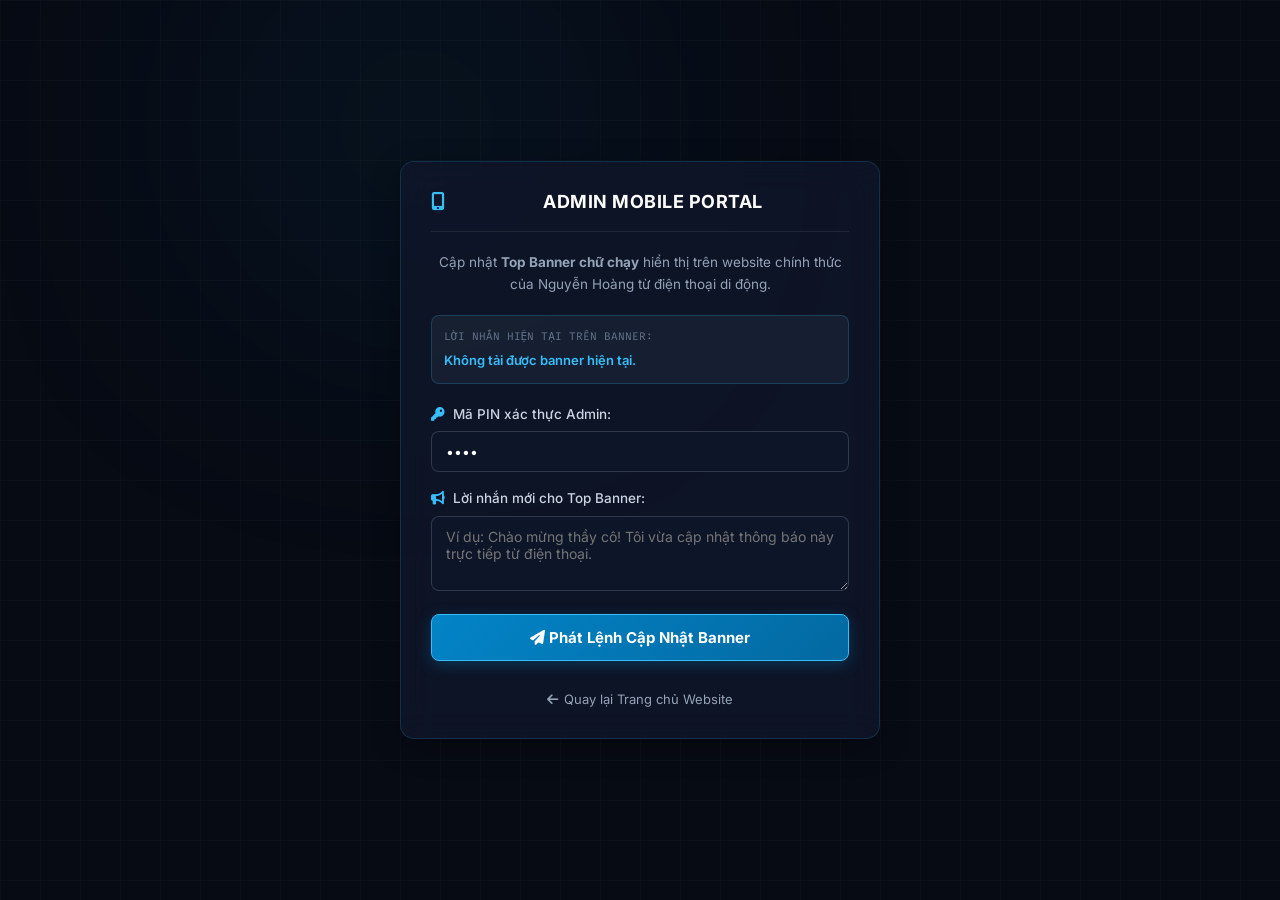
==== templates/admin.html @ 815f7911 "Initial commit for 24/7 personal website" ====
<!DOCTYPE html>
<html lang="vi">
<head>
    <meta charset="UTF-8">
    <meta name="viewport" content="width=device-width, initial-scale=1.0">
    <title>Admin Portal - Cập Nhật Top Banner Từ Điện Thoại</title>
    <link rel="stylesheet" href="/static/style.css">
    <link rel="stylesheet" href="https://cdnjs.cloudflare.com/ajax/libs/font-awesome/6.5.1/css/all.min.css">
    <link href="https://fonts.googleapis.com/css2?family=Fira+Code:wght@500;700&family=Inter:wght@400;600;700&display=swap" rel="stylesheet">
</head>
<body style="display: flex; align-items: center; justify-content: center; min-height: 100vh; padding: 20px;">
    <div class="cyber-bg-glow glow-1"></div>
    <div class="grid-overlay"></div>

    <div style="position: relative; z-index: 1; max-width: 480px; width: 100%;">
        <div class="cyber-card" style="margin-bottom: 0;">
            <div class="card-header" style="justify-content: center; text-align: center;">
                <span class="header-icon"><i class="fa-solid fa-mobile-screen-button"></i></span>
                <h2>ADMIN MOBILE PORTAL</h2>
            </div>
            <div class="card-body">
                <p style="font-size: 13.5px; color: #94a3b8; text-align: center; margin-bottom: 20px;">
                    Cập nhật <strong>Top Banner chữ chạy</strong> hiển thị trên website chính thức của Nguyễn Hoàng từ điện thoại di động.
                </p>

                <div style="background: rgba(30, 41, 59, 0.6); padding: 12px; border-radius: 8px; border: 1px solid rgba(56, 189, 248, 0.2); margin-bottom: 20px; font-size: 13px;">
                    <div style="color: #64748b; font-size: 11px; text-transform: uppercase; font-family: var(--font-mono); margin-bottom: 4px;">Lời nhắn hiện tại trên Banner:</div>
                    <div id="currentBanner" style="color: #38bdf8; font-weight: 600;">Đang tải...</div>
                </div>

                <form id="adminForm">
                    <div class="form-group">
                        <label for="adminPin"><i class="fa-solid fa-key"></i> Mã PIN xác thực Admin:</label>
                        <input type="password" id="adminPin" required placeholder="Nhập mã PIN (Mặc định: 2006)" value="2006">
                    </div>

                    <div class="form-group">
                        <label for="bannerMessage"><i class="fa-solid fa-bullhorn"></i> Lời nhắn mới cho Top Banner:</label>
                        <textarea id="bannerMessage" rows="3" required placeholder="Ví dụ: Chào mừng thầy cô! Tôi vừa cập nhật thông báo này trực tiếp từ điện thoại."></textarea>
                    </div>

                    <button type="submit" class="cyber-btn" id="updateBtn">
                        <span class="btn-text"><i class="fa-solid fa-paper-plane"></i> Phát Lệnh Cập Nhật Banner</span>
                    </button>

                    <div id="adminAlert" class="alert-box hidden"></div>
                </form>

                <div style="margin-top: 25px; text-align: center;">
                    <a href="/" style="color: #94a3b8; font-size: 13px; text-decoration: none; display: inline-flex; align-items: center; gap: 6px;">
                        <i class="fa-solid fa-arrow-left"></i> Quay lại Trang chủ Website
                    </a>
                </div>
            </div>
        </div>
    </div>

    <script>
        async function loadCurrentBanner() {
            try {
                const res = await fetch('/api/banner');
                const data = await res.json();
                document.getElementById('currentBanner').textContent = data.message || 'Chưa có lời nhắn';
            } catch (e) {
                document.getElementById('currentBanner').textContent = 'Không tải được banner hiện tại.';
            }
        }
        loadCurrentBanner();

        document.getElementById('adminForm').addEventListener('submit', async function(e) {
            e.preventDefault();
            const btn = document.getElementById('updateBtn');
            const alertBox = document.getElementById('adminAlert');
            const pin = document.getElementById('adminPin').value.trim();
            const message = document.getElementById('bannerMessage').value.trim();

            btn.disabled = true;
            btn.innerHTML = '<span class="btn-text"><i class="fa-solid fa-spinner fa-spin"></i> Đang cập nhật...</span>';

            try {
                const res = await fetch('/api/banner', {
                    method: 'POST',
                    headers: {'Content-Type': 'application/json'},
                    body: JSON.stringify({ pin: pin, message: message })
                });
                const result = await res.json();
                alertBox.textContent = result.message;
                alertBox.className = 'alert-box ' + (res.ok ? 'alert-success' : 'alert-error');
                if (res.ok) {
                    document.getElementById('currentBanner').textContent = message;
                    document.getElementById('bannerMessage').value = '';
                }
            } catch (err) {
                alertBox.textContent = 'Lỗi kết nối máy chủ!';
                alertBox.className = 'alert-box alert-error';
            } finally {
                btn.disabled = false;
                btn.innerHTML = '<span class="btn-text"><i class="fa-solid fa-paper-plane"></i> Phát Lệnh Cập Nhật Banner</span>';
            }
        });
    </script>
</body>
</html>
---- static/style.css ----
/* ==========================================================================
   CYBERSECURITY & SOC ANALYST PORTFOLIO STYLESHEET
   Author: Nguyễn Hoàng - An Toàn Thông Tin (VKU)
   ========================================================================== */

:root {
    --bg-dark: #070b14;
    --card-bg: rgba(15, 23, 42, 0.82);
    --card-border: rgba(56, 189, 248, 0.16);
    --card-hover-border: rgba(56, 189, 248, 0.45);
    
    --cyan: #38bdf8;
    --cyan-glow: rgba(56, 189, 248, 0.35);
    --emerald: #10b981;
    --emerald-glow: rgba(16, 185, 129, 0.3);
    --blue: #3b82f6;
    --purple: #a855f7;
    --amber: #f59e0b;
    --rose: #f43f5e;
    
    --text-primary: #f8fafc;
    --text-secondary: #94a3b8;
    --text-muted: #64748b;
    
    --terminal-bg: #030712;
    --font-sans: 'Inter', -apple-system, BlinkMacSystemFont, "Segoe UI", Roboto, sans-serif;
    --font-mono: 'Fira Code', 'Consolas', 'Courier New', monospace;
}

* {
    box-sizing: border-box;
    margin: 0;
    padding: 0;
}

body {
    background-color: var(--bg-dark);
    color: var(--text-primary);
    font-family: var(--font-sans);
    line-height: 1.6;
    position: relative;
    overflow-x: hidden;
    min-height: 100vh;
}

/* Background Cyber Grid & Ambient Glows */
.grid-overlay {
    position: fixed;
    top: 0;
    left: 0;
    width: 100%;
    height: 100%;
    background-image: 
        linear-gradient(to right, rgba(255, 255, 255, 0.02) 1px, transparent 1px),
        linear-gradient(to bottom, rgba(255, 255, 255, 0.02) 1px, transparent 1px);
    background-size: 40px 40px;
    pointer-events: none;
    z-index: 0;
}

.cyber-bg-glow {
    position: fixed;
    width: 450px;
    height: 450px;
    border-radius: 50%;
    filter: blur(140px);
    pointer-events: none;
    z-index: 0;
    opacity: 0.25;
}

.glow-1 {
    top: -100px;
    left: 15%;
    background: radial-gradient(circle, #0284c7 0%, transparent 70%);
}

.glow-2 {
    bottom: 50px;
    right: 10%;
    background: radial-gradient(circle, #059669 0%, transparent 70%);
}

.wrapper {
    position: relative;
    z-index: 1;
    max-width: 960px;
    margin: 0 auto;
    padding: 40px 20px 60px;
}

/* ==========================================================================
   HERO / HEADER SECTION
   ========================================================================== */
.hero-section {
    text-align: center;
    padding: 30px 10px 40px;
    margin-bottom: 25px;
}

.status-chip {
    display: inline-flex;
    align-items: center;
    gap: 10px;
    background: rgba(16, 185, 129, 0.1);
    border: 1px solid rgba(16, 185, 129, 0.35);
    color: #34d399;
    padding: 6px 18px;
    border-radius: 30px;
    font-size: 12px;
    font-family: var(--font-mono);
    font-weight: 600;
    letter-spacing: 0.5px;
    margin-bottom: 25px;
    box-shadow: 0 0 15px rgba(16, 185, 129, 0.15);
}

.pulsing-radar {
    width: 8px;
    height: 8px;
    background: #10b981;
    border-radius: 50%;
    box-shadow: 0 0 0 rgba(16, 185, 129, 0.6);
    animation: pulse-ring 1.8s infinite;
}

@keyframes pulse-ring {
    0% { transform: scale(0.95); box-shadow: 0 0 0 0 rgba(16, 185, 129, 0.7); }
    70% { transform: scale(1); box-shadow: 0 0 0 8px rgba(16, 185, 129, 0); }
    100% { transform: scale(0.95); box-shadow: 0 0 0 0 rgba(16, 185, 129, 0); }
}

.avatar-container {
    position: relative;
    width: 100px;
    height: 100px;
    margin: 0 auto 20px;
}

.avatar-glow {
    position: absolute;
    inset: -5px;
    background: linear-gradient(135deg, #0284c7, #10b981);
    border-radius: 50%;
    filter: blur(10px);
    opacity: 0.6;
    animation: rotate-glow 6s linear infinite;
}

@keyframes rotate-glow {
    0% { transform: rotate(0deg); }
    100% { transform: rotate(360deg); }
}

.avatar-frame {
    position: relative;
    width: 100%;
    height: 100%;
    background: #0f172a;
    border: 2px solid var(--cyan);
    border-radius: 50%;
    display: flex;
    align-items: center;
    justify-content: center;
    font-size: 44px;
    color: var(--cyan);
    box-shadow: inset 0 0 20px rgba(56, 189, 248, 0.2);
}

.glitch-name {
    font-size: 38px;
    font-weight: 800;
    letter-spacing: 1.5px;
    color: #ffffff;
    margin-bottom: 10px;
    text-shadow: 0 0 20px rgba(56, 189, 248, 0.35);
}

.role-title {
    font-size: 18px;
    color: var(--text-secondary);
    font-weight: 500;
    margin-bottom: 25px;
}

.highlight-cyan {
    color: #38bdf8;
    font-weight: 700;
}

.highlight-blue {
    color: #60a5fa;
    font-weight: 600;
}

.divider {
    color: var(--text-muted);
    margin: 0 8px;
}

.meta-tags {
    display: flex;
    flex-wrap: wrap;
    justify-content: center;
    gap: 12px;
}

.meta-tags .tag {
    background: rgba(30, 41, 59, 0.7);
    border: 1px solid rgba(148, 163, 184, 0.15);
    color: #cbd5e1;
    padding: 7px 16px;
    border-radius: 8px;
    font-size: 13.5px;
    display: flex;
    align-items: center;
    gap: 8px;
    transition: all 0.25s ease;
}

.meta-tags .tag:hover {
    border-color: var(--cyan);
    color: #ffffff;
    transform: translateY(-2px);
    box-shadow: 0 4px 12px rgba(56, 189, 248, 0.15);
}

.meta-tags .tag i {
    color: var(--cyan);
}

/* ==========================================================================
   CYBER CARDS & COMMON STYLES
   ========================================================================== */
.cyber-card {
    background: var(--card-bg);
    border: 1px solid var(--card-border);
    backdrop-filter: blur(16px);
    -webkit-backdrop-filter: blur(16px);
    border-radius: 14px;
    padding: 26px 30px;
    margin-bottom: 26px;
    box-shadow: 0 8px 30px rgba(0, 0, 0, 0.3);
    transition: all 0.3s cubic-bezier(0.16, 1, 0.3, 1);
}

.cyber-card:hover {
    border-color: var(--card-hover-border);
    box-shadow: 0 12px 35px rgba(56, 189, 248, 0.08);
}

.card-header {
    display: flex;
    align-items: center;
    gap: 12px;
    border-bottom: 1px solid rgba(255, 255, 255, 0.08);
    padding-bottom: 14px;
    margin-bottom: 20px;
}

.header-icon {
    font-size: 18px;
    color: var(--cyan);
}

.card-header h2 {
    font-size: 18px;
    font-weight: 700;
    letter-spacing: 0.5px;
    color: #ffffff;
    flex-grow: 1;
}

.header-badge {
    font-family: var(--font-mono);
    font-size: 11px;
    color: var(--cyan);
    background: rgba(56, 189, 248, 0.1);
    padding: 3px 10px;
    border-radius: 4px;
    border: 1px solid rgba(56, 189, 248, 0.25);
    letter-spacing: 1px;
}

.intro-paragraph {
    font-size: 15.5px;
    color: #cbd5e1;
    line-height: 1.75;
    margin-bottom: 14px;
}

.intro-paragraph:last-child {
    margin-bottom: 0;
}

.intro-paragraph strong {
    color: #38bdf8;
}

/* ==========================================================================
   TERMINAL WIDGET (LOG TELEMETRY)
   ========================================================================== */
.terminal-card {
    padding: 0;
    overflow: hidden;
    background: var(--terminal-bg);
    border: 1px solid rgba(56, 189, 248, 0.3);
    box-shadow: 0 10px 30px rgba(0, 0, 0, 0.5);
}

.terminal-bar {
    background: #0f172a;
    padding: 10px 16px;
    display: flex;
    align-items: center;
    border-bottom: 1px solid rgba(255, 255, 255, 0.07);
}

.terminal-dots {
    display: flex;
    gap: 7px;
}

.terminal-dots .dot {
    width: 11px;
    height: 11px;
    border-radius: 50%;
}

.dot.red { background: #ef4444; }
.dot.yellow { background: #f59e0b; }
.dot.green { background: #10b981; }

.terminal-title {
    font-family: var(--font-mono);
    font-size: 12px;
    color: #94a3b8;
    margin-left: 14px;
    flex-grow: 1;
}

.terminal-actions .pulse-text {
    font-family: var(--font-mono);
    font-size: 11px;
    font-weight: 600;
    color: #34d399;
    letter-spacing: 1px;
    animation: blink 2s infinite;
}

@keyframes blink {
    0%, 100% { opacity: 1; }
    50% { opacity: 0.4; }
}

.terminal-console {
    padding: 18px 20px;
    font-family: var(--font-mono);
    font-size: 13px;
    line-height: 1.8;
}

.console-line {
    word-break: break-all;
    margin-bottom: 4px;
}

.c-time { color: var(--text-muted); }
.c-tag { font-weight: 600; padding: 1px 4px; border-radius: 3px; font-size: 11px; margin: 0 4px; }
.c-tag.info { background: rgba(59, 130, 246, 0.2); color: #60a5fa; }
.c-tag.log { background: rgba(168, 85, 247, 0.2); color: #c084fc; }
.c-tag.warn { background: rgba(245, 158, 11, 0.2); color: #fbbf24; }
.c-tag.alert { background: rgba(239, 68, 68, 0.2); color: #f87171; }
.c-tag.ok { background: rgba(16, 185, 129, 0.2); color: #34d399; }

.c-ok { color: #34d399; font-weight: bold; }
.c-cmd { color: #f1f5f9; background: rgba(255, 255, 255, 0.08); padding: 1px 6px; border-radius: 4px; }
.c-cyan { color: #38bdf8; font-weight: bold; }
.c-prompt { color: #38bdf8; font-weight: bold; margin-right: 8px; }
.cursor { animation: blink 1s infinite; color: #38bdf8; font-weight: bold; }

/* ==========================================================================
   SKILLS GRID
   ========================================================================== */
.skills-layout {
    display: grid;
    grid-template-columns: repeat(auto-fit, minmax(400px, 1fr));
    gap: 20px;
}

@media (max-width: 650px) {
    .skills-layout {
        grid-template-columns: 1fr;
    }
}

.skill-box {
    background: rgba(15, 23, 42, 0.6);
    border: 1px solid rgba(255, 255, 255, 0.08);
    border-radius: 12px;
    padding: 22px;
    transition: all 0.25s ease;
}

.skill-box:hover {
    border-color: rgba(56, 189, 248, 0.35);
    background: rgba(15, 23, 42, 0.85);
    transform: translateY(-3px);
}

.skill-box-header {
    display: flex;
    align-items: center;
    gap: 14px;
    margin-bottom: 14px;
    border-bottom: 1px solid rgba(255, 255, 255, 0.06);
    padding-bottom: 12px;
}

.icon-circle {
    width: 44px;
    height: 44px;
    border-radius: 10px;
    display: flex;
    align-items: center;
    justify-content: center;
    font-size: 20px;
    flex-shrink: 0;
}

.icon-cyan { background: rgba(56, 189, 248, 0.15); color: #38bdf8; }
.icon-blue { background: rgba(59, 130, 246, 0.15); color: #60a5fa; }
.icon-emerald { background: rgba(16, 185, 129, 0.15); color: #34d399; }
.icon-purple { background: rgba(168, 85, 247, 0.15); color: #c084fc; }

.skill-box-header h3 {
    font-size: 16px;
    font-weight: 700;
    color: #ffffff;
}

.skill-box-header .sub-label {
    display: block;
    font-size: 12px;
    font-family: var(--font-mono);
    color: var(--text-muted);
}

.skill-list {
    list-style: none;
    padding: 0;
}

.skill-list li {
    font-size: 14px;
    color: #cbd5e1;
    margin-bottom: 10px;
    line-height: 1.6;
    position: relative;
    padding-left: 18px;
}

.skill-list li::before {
    content: "▹";
    position: absolute;
    left: 0;
    color: var(--cyan);
    font-weight: bold;
}

.skill-list li strong {
    color: #f1f5f9;
}

.skill-list li code {
    font-family: var(--font-mono);
    background: rgba(56, 189, 248, 0.12);
    color: #38bdf8;
    padding: 2px 6px;
    border-radius: 4px;
    font-size: 12px;
}

/* ==========================================================================
   CONTACT SECTION
   ========================================================================== */
.contact-grid {
    display: grid;
    grid-template-columns: 1fr 1.15fr;
    gap: 30px;
}

@media (max-width: 768px) {
    .contact-grid {
        grid-template-columns: 1fr;
    }
}

.contact-info-pane h3 {
    font-size: 17px;
    color: #ffffff;
    margin-bottom: 10px;
}

.contact-info-pane p {
    font-size: 14.5px;
    color: #94a3b8;
    margin-bottom: 20px;
    line-height: 1.6;
}

.info-block {
    display: flex;
    flex-direction: column;
    gap: 16px;
}

.info-item {
    display: flex;
    align-items: center;
    gap: 14px;
    background: rgba(30, 41, 59, 0.5);
    padding: 12px 16px;
    border-radius: 10px;
    border: 1px solid rgba(255, 255, 255, 0.06);
}

.info-icon {
    font-size: 20px;
    color: var(--cyan);
    width: 24px;
    text-align: center;
}

.info-label {
    display: block;
    font-size: 11px;
    text-transform: uppercase;
    letter-spacing: 0.5px;
    color: var(--text-muted);
}

.info-val {
    font-size: 14px;
    font-weight: 600;
    color: #ffffff;
    text-decoration: none;
    transition: color 0.2s;
}

a.info-val:hover {
    color: var(--cyan);
}

/* Form Styles */
.form-group {
    margin-bottom: 16px;
}

.form-group label {
    display: block;
    font-size: 13.5px;
    font-weight: 500;
    color: #cbd5e1;
    margin-bottom: 6px;
}

.form-group label i {
    color: var(--cyan);
    margin-right: 4px;
}

.form-group input,
.form-group textarea {
    width: 100%;
    background: rgba(15, 23, 42, 0.85);
    border: 1px solid rgba(148, 163, 184, 0.25);
    border-radius: 8px;
    padding: 11px 14px;
    font-size: 14px;
    color: #ffffff;
    font-family: inherit;
    transition: all 0.25s ease;
}

.form-group input:focus,
.form-group textarea:focus {
    outline: none;
    border-color: var(--cyan);
    box-shadow: 0 0 0 3px rgba(56, 189, 248, 0.2);
    background: rgba(15, 23, 42, 1);
}

.cyber-btn {
    width: 100%;
    position: relative;
    background: linear-gradient(135deg, #0284c7 0%, #0369a1 100%);
    border: 1px solid #38bdf8;
    color: #ffffff;
    font-family: inherit;
    font-size: 15px;
    font-weight: 700;
    padding: 13px 20px;
    border-radius: 8px;
    cursor: pointer;
    overflow: hidden;
    transition: all 0.25s ease;
    box-shadow: 0 4px 15px rgba(2, 132, 199, 0.3);
}

.cyber-btn:hover {
    background: linear-gradient(135deg, #0369a1 0%, #0284c7 100%);
    box-shadow: 0 6px 20px rgba(56, 189, 248, 0.4);
    transform: translateY(-2px);
}

.cyber-btn:active {
    transform: translateY(0);
}

.cyber-btn:disabled {
    opacity: 0.65;
    cursor: not-allowed;
    transform: none;
}

.alert-box {
    margin-top: 14px;
    padding: 12px 16px;
    border-radius: 8px;
    font-size: 13.5px;
    font-weight: 500;
    animation: fadeIn 0.3s ease;
}

@keyframes fadeIn {
    from { opacity: 0; transform: translateY(-5px); }
    to { opacity: 1; transform: translateY(0); }
}

.alert-success {
    background: rgba(16, 185, 129, 0.15);
    border: 1px solid rgba(16, 185, 129, 0.4);
    color: #34d399;
}

.alert-error {
    background: rgba(244, 63, 94, 0.15);
    border: 1px solid rgba(244, 63, 94, 0.4);
    color: #fb7185;
}

.hidden {
    display: none;
}

/* ==========================================================================
   FOOTER
   ========================================================================== */
.cyber-footer {
    text-align: center;
    padding: 30px 10px 10px;
    color: #64748b;
    font-size: 13px;
    border-top: 1px solid rgba(255, 255, 255, 0.06);
    margin-top: 20px;
}

.cyber-footer strong {
    color: #94a3b8;
}

.footer-sub {
    font-size: 12px;
    margin-top: 6px;
    color: #475569;
}


/* ==========================================================================
   TOP RUNNING MARQUEE BANNER (YÊU CẦU BT-02)
   ========================================================================== */
.marquee-top-bar {
    position: sticky;
    top: 0;
    left: 0;
    width: 100%;
    background: rgba(8, 14, 28, 0.96);
    border-bottom: 1px solid rgba(56, 189, 248, 0.4);
    box-shadow: 0 4px 20px rgba(0, 0, 0, 0.6);
    backdrop-filter: blur(12px);
    -webkit-backdrop-filter: blur(12px);
    z-index: 9999;
    display: flex;
    align-items: center;
    height: 44px;
    padding: 0 16px;
    overflow: hidden;
}

.marquee-label {
    flex-shrink: 0;
    display: flex;
    align-items: center;
    gap: 8px;
    background: linear-gradient(135deg, rgba(2, 132, 199, 0.3), rgba(16, 185, 129, 0.2));
    border: 1px solid rgba(56, 189, 248, 0.5);
    color: #38bdf8;
    padding: 4px 12px;
    border-radius: 6px;
    font-size: 11.5px;
    font-family: var(--font-mono);
    font-weight: 700;
    letter-spacing: 0.5px;
    margin-right: 15px;
    box-shadow: 0 0 10px rgba(56, 189, 248, 0.2);
}

.marquee-label .live-blink {
    color: #10b981;
    font-size: 12px;
    animation: blink 1.2s infinite;
}

.marquee-window {
    flex-grow: 1;
    overflow: hidden;
    white-space: nowrap;
    position: relative;
    mask-image: linear-gradient(to right, transparent, black 3%, black 97%, transparent);
    -webkit-mask-image: linear-gradient(to right, transparent, black 3%, black 97%, transparent);
}

.marquee-track {
    display: inline-block;
    padding-left: 100%;
    color: #f1f5f9;
    font-family: var(--font-sans);
    font-size: 14px;
    font-weight: 600;
    letter-spacing: 0.4px;
    animation: marquee-run 28s linear infinite;
}

.marquee-window:hover .marquee-track {
    animation-play-state: paused;
}

@keyframes marquee-run {
    0% { transform: translateX(0); }
    100% { transform: translateX(-100%); }
}

.marquee-admin-btn {
    flex-shrink: 0;
    display: inline-flex;
    align-items: center;
    gap: 6px;
    background: rgba(30, 41, 59, 0.8);
    border: 1px solid rgba(148, 163, 184, 0.3);
    color: #cbd5e1;
    padding: 4px 12px;
    border-radius: 6px;
    font-size: 12px;
    font-weight: 600;
    text-decoration: none;
    margin-left: 15px;
    transition: all 0.2s ease;
}

.marquee-admin-btn:hover {
    background: #0284c7;
    border-color: #38bdf8;
    color: #ffffff;
    box-shadow: 0 0 12px rgba(56, 189, 248, 0.4);
}
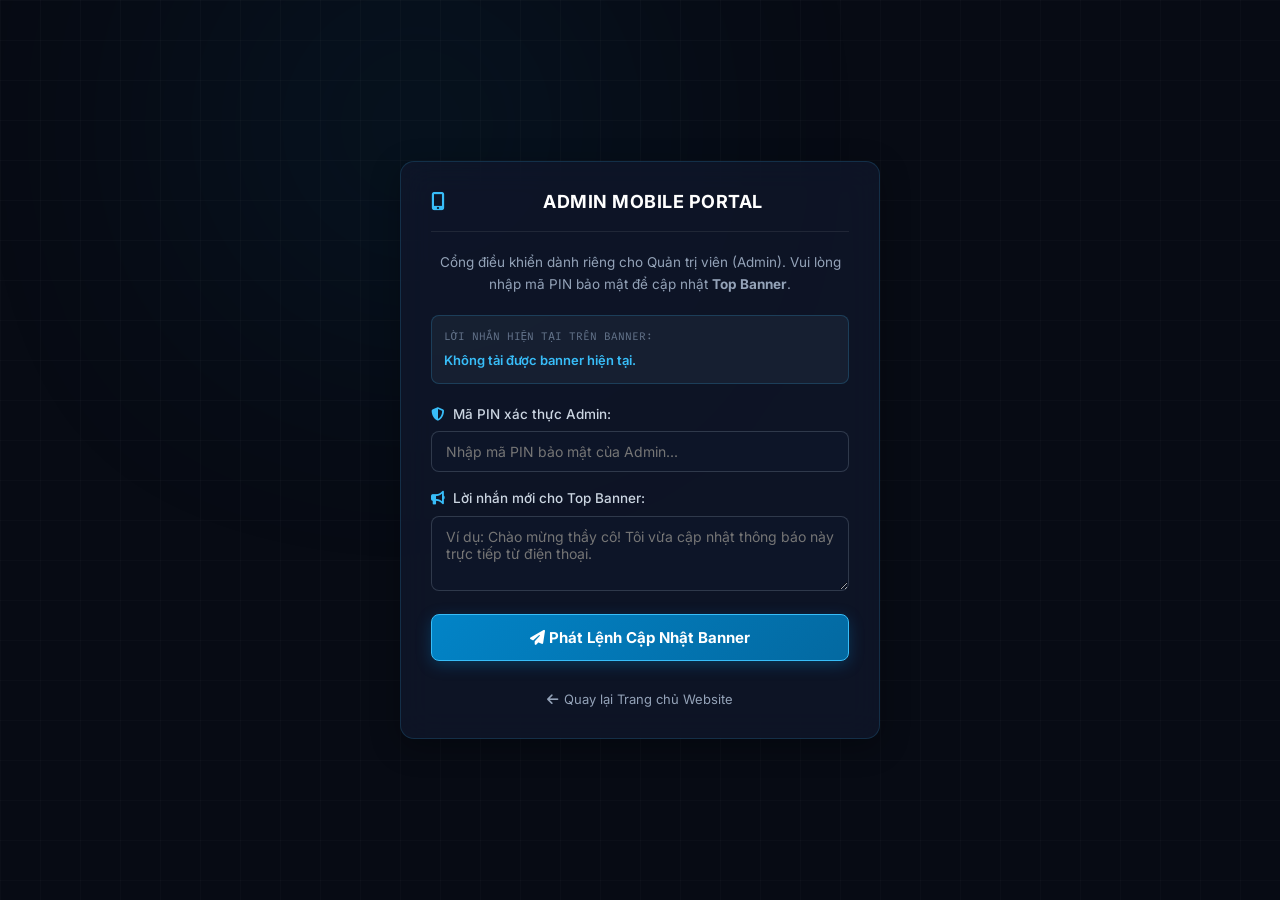
==== commit 05293712: "Hide admin PIN autofill and remove PIN suggestions for visitors" ====
--- a/templates/admin.html
+++ b/templates/admin.html
@@ -20,7 +20,7 @@
             </div>
             <div class="card-body">
                 <p style="font-size: 13.5px; color: #94a3b8; text-align: center; margin-bottom: 20px;">
-                    Cập nhật <strong>Top Banner chữ chạy</strong> hiển thị trên website chính thức của Nguyễn Hoàng từ điện thoại di động.
+                    Cổng điều khiển dành riêng cho Quản trị viên (Admin). Vui lòng nhập mã PIN bảo mật để cập nhật <strong>Top Banner</strong>.
                 </p>
 
                 <div style="background: rgba(30, 41, 59, 0.6); padding: 12px; border-radius: 8px; border: 1px solid rgba(56, 189, 248, 0.2); margin-bottom: 20px; font-size: 13px;">
@@ -28,10 +28,10 @@
                     <div id="currentBanner" style="color: #38bdf8; font-weight: 600;">Đang tải...</div>
                 </div>
 
-                <form id="adminForm">
+                <form id="adminForm" autocomplete="off">
                     <div class="form-group">
-                        <label for="adminPin"><i class="fa-solid fa-key"></i> Mã PIN xác thực Admin:</label>
-                        <input type="password" id="adminPin" required placeholder="Nhập mã PIN (Mặc định: 2006)" value="2006">
+                        <label for="adminPin"><i class="fa-solid fa-shield-halved"></i> Mã PIN xác thực Admin:</label>
+                        <input type="password" id="adminPin" required placeholder="Nhập mã PIN bảo mật của Admin..." autocomplete="new-password">
                     </div>
 
                     <div class="form-group">
